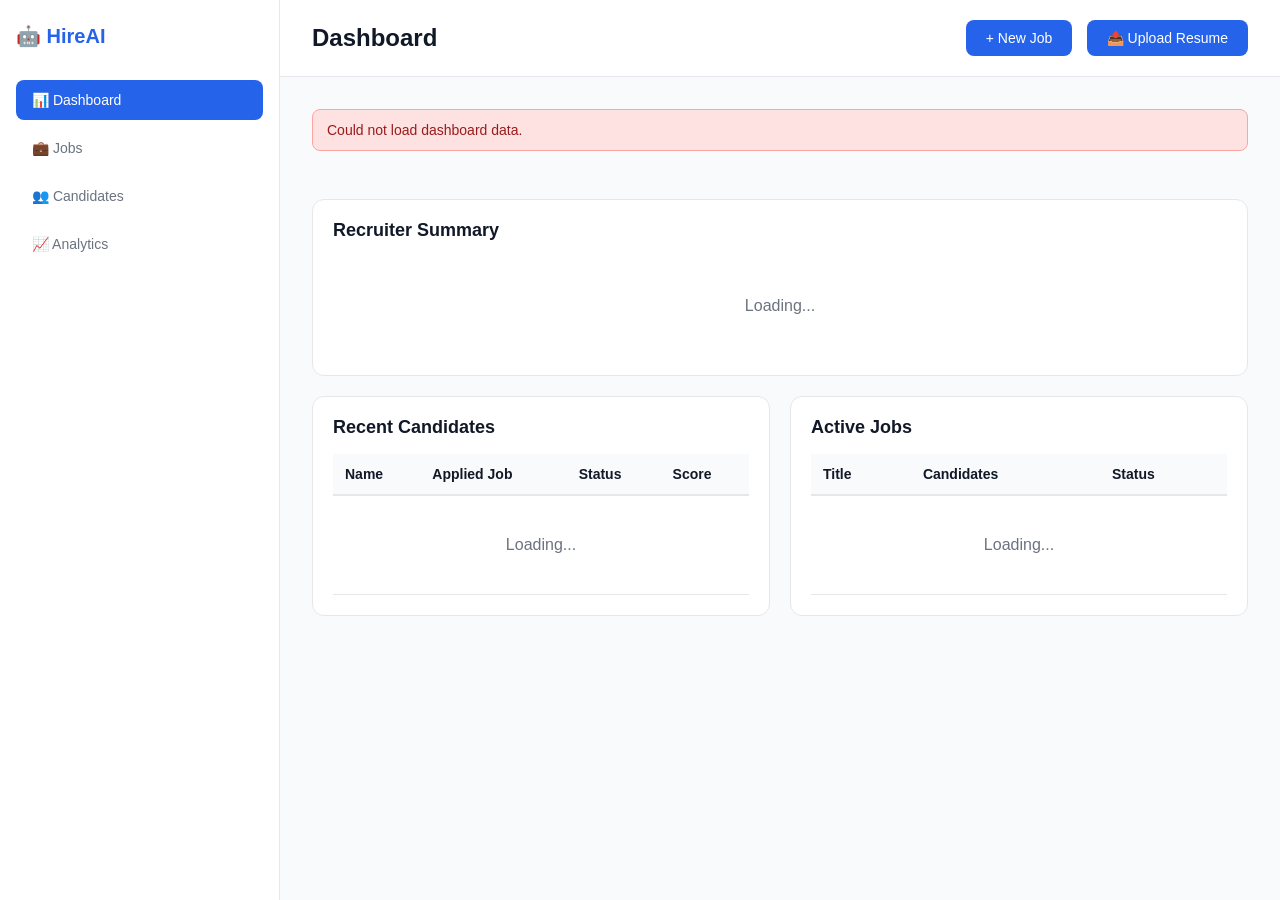
==== frontend.html @ be43b9a9 "Add recruiter dashboard, candidate database and REST API Turn the CLI screening agent into a web app" ====
<!DOCTYPE html>
<html lang="en">
<head>
    <meta charset="UTF-8">
    <meta name="viewport" content="width=device-width, initial-scale=1.0">
    <title>AI Recruiting Platform</title>
    <style>
        * {
            margin: 0;
            padding: 0;
            box-sizing: border-box;
        }

        :root {
            --primary: #2563eb;
            --bg: #f9fafb;
            --surface: #ffffff;
            --border: #e5e7eb;
            --text: #111827;
            --text-muted: #6b7280;
        }

        body {
            font-family: -apple-system, BlinkMacSystemFont, "Segoe UI", Roboto, sans-serif;
            background: var(--bg);
            color: var(--text);
        }

        .container {
            display: flex;
            min-height: 100vh;
        }

        .sidebar {
            width: 280px;
            background: var(--surface);
            border-right: 1px solid var(--border);
            padding: 24px 16px;
            overflow-y: auto;
        }

        .logo {
            font-size: 20px;
            font-weight: 700;
            color: var(--primary);
            margin-bottom: 32px;
        }

        .nav {
            list-style: none;
        }

        .nav-item {
            margin-bottom: 8px;
        }

        .nav-link {
            display: block;
            padding: 12px 16px;
            border-radius: 8px;
            color: var(--text-muted);
            text-decoration: none;
            cursor: pointer;
            transition: all 0.2s;
            font-size: 14px;
        }

        .nav-link:hover {
            background: var(--bg);
            color: var(--primary);
        }

        .nav-link.active {
            background: var(--primary);
            color: white;
        }

        .main {
            flex: 1;
            display: flex;
            flex-direction: column;
            overflow: hidden;
        }

        .header {
            background: var(--surface);
            border-bottom: 1px solid var(--border);
            padding: 20px 32px;
            display: flex;
            justify-content: space-between;
            align-items: center;
        }

        .header-title {
            font-size: 24px;
            font-weight: 600;
        }

        .content {
            flex: 1;
            padding: 32px;
            overflow-y: auto;
        }

        .card {
            background: var(--surface);
            border: 1px solid var(--border);
            border-radius: 12px;
            padding: 20px;
            margin-bottom: 20px;
        }

        .card-title {
            font-size: 18px;
            font-weight: 600;
            margin-bottom: 16px;
        }

        .metrics-grid {
            display: grid;
            grid-template-columns: repeat(auto-fit, minmax(200px, 1fr));
            gap: 16px;
            margin-bottom: 32px;
        }

        .metric {
            background: var(--surface);
            border: 1px solid var(--border);
            border-radius: 12px;
            padding: 20px;
            text-align: center;
        }

        .metric-value {
            font-size: 32px;
            font-weight: 700;
            color: var(--primary);
            margin: 8px 0;
        }

        .metric-label {
            font-size: 14px;
            color: var(--text-muted);
        }

        table {
            width: 100%;
            border-collapse: collapse;
        }

        thead {
            background: var(--bg);
            border-bottom: 2px solid var(--border);
        }

        th {
            padding: 12px;
            text-align: left;
            font-weight: 600;
            font-size: 14px;
        }

        td {
            padding: 12px;
            border-bottom: 1px solid var(--border);
        }

        button, .btn {
            padding: 10px 20px;
            border: none;
            border-radius: 8px;
            font-size: 14px;
            font-weight: 500;
            cursor: pointer;
            transition: all 0.2s;
        }

        .btn-primary {
            background: var(--primary);
            color: white;
        }

        .btn-primary:hover {
            background: #1e40af;
        }

        .btn-secondary {
            background: var(--bg);
            color: var(--text);
            border: 1px solid var(--border);
        }

        .btn-secondary:hover {
            background: var(--border);
        }

        .btn-sm {
            padding: 6px 12px;
            font-size: 12px;
        }

        .badge {
            display: inline-block;
            padding: 4px 12px;
            border-radius: 20px;
            font-size: 12px;
            font-weight: 600;
            background: #dbeafe;
            color: #0c2d6b;
        }

        .modal {
            display: none;
            position: fixed;
            z-index: 1000;
            left: 0;
            top: 0;
            width: 100%;
            height: 100%;
            background: rgba(0,0,0,0.5);
            align-items: center;
            justify-content: center;
        }

        .modal.active {
            display: flex;
        }

        .modal-content {
            background: var(--surface);
            border-radius: 12px;
            padding: 32px;
            max-width: 600px;
            width: 90%;
        }

        .modal-header {
            font-size: 20px;
            font-weight: 600;
            margin-bottom: 20px;
        }

        .form-group {
            margin-bottom: 20px;
        }

        label {
            display: block;
            font-size: 14px;
            font-weight: 500;
            margin-bottom: 8px;
        }

        input, select, textarea {
            width: 100%;
            padding: 10px;
            border: 1px solid var(--border);
            border-radius: 8px;
            font-size: 14px;
            font-family: inherit;
        }

        input:focus, select:focus, textarea:focus {
            outline: none;
            border-color: var(--primary);
            box-shadow: 0 0 0 3px rgba(37, 99, 235, 0.1);
        }

        /* Only the active section is rendered. Without this, every .view stacks
           in the scroll container and the router appears to do nothing. */
        .view {
            display: none;
        }

        .view.active {
            display: block;
        }

        .text-muted {
            color: var(--text-muted);
        }

        .empty-state {
            text-align: center;
            padding: 32px 16px;
        }

        .detail-grid {
            display: grid;
            grid-template-columns: 150px 1fr;
            gap: 8px 16px;
            font-size: 14px;
        }

        .detail-grid dt {
            font-weight: 600;
            color: var(--text-muted);
        }

        .section-head {
            display: flex;
            justify-content: space-between;
            align-items: center;
            gap: 16px;
            margin-bottom: 16px;
            flex-wrap: wrap;
        }

        .filter-bar {
            display: flex;
            gap: 12px;
            flex-wrap: wrap;
            margin-bottom: 16px;
        }

        .filter-bar input, .filter-bar select {
            width: auto;
            min-width: 160px;
            flex: 1 1 160px;
        }

        .skill-tag {
            display: inline-block;
            padding: 2px 8px;
            margin: 2px 2px 2px 0;
            border-radius: 12px;
            font-size: 11px;
            background: #e0e7ff;
            color: #3730a3;
        }

        .skill-tag.missing {
            background: #fee2e2;
            color: #991b1b;
        }

        .bar-row {
            margin-bottom: 12px;
        }

        .bar-label {
            display: flex;
            justify-content: space-between;
            font-size: 13px;
            margin-bottom: 4px;
        }

        .bar-track {
            height: 10px;
            background: var(--bg);
            border-radius: 5px;
            overflow: hidden;
        }

        .bar-fill {
            height: 100%;
            background: var(--primary);
            border-radius: 5px;
            transition: width 0.3s;
        }

        .two-col {
            display: grid;
            grid-template-columns: repeat(auto-fit, minmax(300px, 1fr));
            gap: 20px;
        }

        .score-pill {
            display: inline-block;
            min-width: 52px;
            text-align: center;
            padding: 4px 10px;
            border-radius: 20px;
            font-size: 12px;
            font-weight: 700;
            background: #e0e7ff;
            color: #3730a3;
        }

        .score-pill.high { background: #d1fae5; color: #065f46; }
        .score-pill.low { background: #fee2e2; color: #991b1b; }

        .alert {
            padding: 12px 14px;
            border-radius: 8px;
            font-size: 14px;
            margin-bottom: 16px;
            white-space: pre-wrap;
        }

        .alert-error {
            background: #fee2e2;
            border: 1px solid #fca5a5;
            color: #991b1b;
        }

        .alert-success {
            background: #d1fae5;
            border: 1px solid #6ee7b7;
            color: #065f46;
        }

        input.invalid, textarea.invalid {
            border-color: #ef4444;
        }

        button:disabled {
            opacity: 0.6;
            cursor: not-allowed;
        }

        .hidden {
            display: none !important;
        }

        .loading {
            text-align: center;
            padding: 40px 20px;
            color: var(--text-muted);
        }

        @media (max-width: 768px) {
            .sidebar {
                width: 70px;
            }

            .metrics-grid {
                grid-template-columns: repeat(2, 1fr);
            }
        }
    </style>
</head>
<body>
    <div class="container">
        <!-- Sidebar -->
        <div class="sidebar">
            <div class="logo">🤖 HireAI</div>
            <ul class="nav">
                <li class="nav-item">
                    <a class="nav-link active" data-view="dashboard">📊 Dashboard</a>
                </li>
                <li class="nav-item">
                    <a class="nav-link" data-view="jobs">💼 Jobs</a>
                </li>
                <li class="nav-item">
                    <a class="nav-link" data-view="candidates">👥 Candidates</a>
                </li>
                <li class="nav-item">
                    <a class="nav-link" data-view="analytics">📈 Analytics</a>
                </li>
            </ul>
        </div>

        <!-- Main Content -->
        <div class="main">
            <div class="header">
                <div class="header-title" id="page-title">Dashboard</div>
                <div>
                    <button class="btn btn-primary" onclick="openCreateJobModal()" style="margin-right: 10px;">+ New Job</button>
                    <button class="btn btn-primary" onclick="openUploadResumeModal()">📤 Upload Resume</button>
                </div>
            </div>

            <div class="content">
                <!-- Dashboard -->
                <div id="dashboard" class="view active">
                    <div class="metrics-grid" id="metrics-container">
                        <div class="loading">Loading...</div>
                    </div>

                    <div class="card">
                        <div class="card-title">Recruiter Summary</div>
                        <div id="recruiter-summary" class="loading">Loading...</div>
                    </div>

                    <div class="two-col">
                        <div class="card">
                            <div class="card-title">Recent Candidates</div>
                            <table>
                                <thead>
                                    <tr>
                                        <th>Name</th>
                                        <th>Applied Job</th>
                                        <th>Status</th>
                                        <th>Score</th>
                                    </tr>
                                </thead>
                                <tbody id="recent-candidates">
                                    <tr><td colspan="4" class="loading">Loading...</td></tr>
                                </tbody>
                            </table>
                        </div>

                        <div class="card">
                            <div class="card-title">Active Jobs</div>
                            <table>
                                <thead>
                                    <tr>
                                        <th>Title</th>
                                        <th>Candidates</th>
                                        <th>Status</th>
                                    </tr>
                                </thead>
                                <tbody id="dashboard-jobs">
                                    <tr><td colspan="3" class="loading">Loading...</td></tr>
                                </tbody>
                            </table>
                        </div>
                    </div>
                </div>

                <!-- Jobs -->
                <div id="jobs" class="view">
                    <div class="card">
                        <div class="section-head">
                            <div class="card-title" style="margin:0;">All Jobs</div>
                            <button class="btn btn-primary" onclick="openCreateJobModal()">+ Create New Job</button>
                        </div>
                        <table>
                            <thead>
                                <tr>
                                    <th>Title</th>
                                    <th>Description</th>
                                    <th>Candidates</th>
                                    <th>Status</th>
                                    <th>Created</th>
                                    <th>Actions</th>
                                </tr>
                            </thead>
                            <tbody id="jobs-list">
                                <tr><td colspan="6" class="loading">Loading...</td></tr>
                            </tbody>
                        </table>
                    </div>
                </div>

                <!-- Candidates -->
                <div id="candidates" class="view">
                    <div class="card">
                        <div class="section-head">
                            <div class="card-title" style="margin:0;">All Candidates</div>
                            <button class="btn btn-primary" onclick="openUploadResumeModal()">📤 Upload Resume</button>
                        </div>
                        <div class="filter-bar">
                            <input type="text" id="cand-search" placeholder="Search name, email or skill…" oninput="renderCandidates()">
                            <select id="cand-job-filter" onchange="renderCandidates()">
                                <option value="">All jobs</option>
                            </select>
                            <select id="cand-status-filter" onchange="renderCandidates()">
                                <option value="">All statuses</option>
                                <option value="Screened">Screened</option>
                                <option value="Shortlisted">Shortlisted</option>
                                <option value="Interview">Interview</option>
                                <option value="Offer">Offer</option>
                                <option value="Hired">Hired</option>
                                <option value="Rejected">Rejected</option>
                            </select>
                            <select id="cand-sort" onchange="renderCandidates()">
                                <option value="score">Sort: Score (high → low)</option>
                                <option value="name">Sort: Name (A → Z)</option>
                                <option value="recent">Sort: Most recent</option>
                            </select>
                        </div>
                        <table>
                            <thead>
                                <tr>
                                    <th>Name</th>
                                    <th>Email</th>
                                    <th>Applied Job</th>
                                    <th>Score</th>
                                    <th>Status</th>
                                    <th>Matched Skills</th>
                                    <th>Missing Skills</th>
                                    <th>Actions</th>
                                </tr>
                            </thead>
                            <tbody id="candidates-list">
                                <tr><td colspan="8" class="loading">Loading...</td></tr>
                            </tbody>
                        </table>
                    </div>
                </div>

                <!-- Analytics -->
                <div id="analytics" class="view">
                    <div class="metrics-grid" id="analytics-metrics">
                        <div class="loading">Loading...</div>
                    </div>

                    <div class="two-col">
                        <div class="card">
                            <div class="card-title">Score Distribution</div>
                            <div id="an-score-dist"><div class="loading">Loading...</div></div>
                        </div>
                        <div class="card">
                            <div class="card-title">Pipeline Distribution</div>
                            <div id="an-pipeline"><div class="loading">Loading...</div></div>
                        </div>
                        <div class="card">
                            <div class="card-title">Candidates by Job</div>
                            <div id="an-by-job"><div class="loading">Loading...</div></div>
                        </div>
                        <div class="card">
                            <div class="card-title">Most Common Skill Gaps</div>
                            <div id="an-skill-gaps"><div class="loading">Loading...</div></div>
                        </div>
                    </div>
                </div>
            </div>
        </div>
    </div>

    <!-- Modals -->
    <div id="create-job-modal" class="modal">
        <div class="modal-content">
            <div class="modal-header">Create New Job</div>
            <div class="form-group">
                <label>Job Title</label>
                <input type="text" id="job-title-input" placeholder="e.g., Senior Backend Engineer">
            </div>
            <div class="form-group">
                <label>Job Description</label>
                <textarea id="job-desc-input" rows="6" placeholder="Paste the full job description here..."></textarea>
            </div>
            <div id="job-form-error" class="alert alert-error hidden"></div>
            <div style="display: flex; gap: 10px; justify-content: flex-end;">
                <button class="btn btn-secondary" id="job-cancel-btn" onclick="closeModal('create-job-modal')">Cancel</button>
                <button class="btn btn-primary" id="job-submit-btn" onclick="createJob()">Create Job</button>
            </div>
        </div>
    </div>

    <div id="upload-resume-modal" class="modal">
        <div class="modal-content">
            <div class="modal-header">Upload Resume</div>
            <div class="form-group">
                <label>Select Job</label>
                <select id="upload-job-select">
                    <option value="">Loading...</option>
                </select>
            </div>
            <div class="form-group">
                <label>Resume File</label>
                <input type="file" id="resume-file-input" accept=".txt,.pdf,.docx">
            </div>
            <div id="upload-form-error" class="alert alert-error hidden"></div>
            <div style="display: flex; gap: 10px; justify-content: flex-end;">
                <button class="btn btn-secondary" id="upload-cancel-btn" onclick="closeModal('upload-resume-modal')">Cancel</button>
                <button class="btn btn-primary" id="upload-submit-btn" onclick="uploadResume()">Upload</button>
            </div>
        </div>
    </div>

    <div id="candidate-modal" class="modal">
        <div class="modal-content">
            <div class="modal-header">Candidate Profile</div>
            <div id="candidate-detail"><div class="loading">Loading…</div></div>
            <div style="display: flex; gap: 10px; justify-content: flex-end; margin-top: 24px;">
                <button class="btn btn-secondary" onclick="closeModal('candidate-modal')">Close</button>
            </div>
        </div>
    </div>

    <script>
        // Served from Flask -> same-origin relative path (no CORS involved).
        // Opened as file:// -> absolute fallback, which browsers block; we warn instead.
        const SERVED_OVER_HTTP = location.protocol === 'http:' || location.protocol === 'https:';
        const API_BASE = SERVED_OVER_HTTP ? `${location.origin}/api` : 'http://127.0.0.1:5000/api';

        document.addEventListener('DOMContentLoaded', () => {
            setupNavigation();
            showView('dashboard');
        });

        // Single source of truth for the router: title + render function per view.
        const ROUTES = {
            dashboard: { title: 'Dashboard', render: () => loadDashboard() },
            jobs: { title: 'Jobs', render: () => loadJobs() },
            candidates: { title: 'Candidates', render: () => loadCandidates() },
            analytics: { title: 'Analytics', render: () => loadAnalytics() }
        };

        function setupNavigation() {
            document.querySelectorAll('.nav-link').forEach(link => {
                link.addEventListener('click', (e) => {
                    // currentTarget, not target: the click may land on a child node.
                    showView(e.currentTarget.dataset.view);
                });
            });
        }

        function showView(viewName) {
            const route = ROUTES[viewName] ? viewName : 'dashboard';

            document.querySelectorAll('.view').forEach(v => v.classList.remove('active'));
            document.getElementById(route).classList.add('active');

            document.querySelectorAll('.nav-link').forEach(l => {
                l.classList.toggle('active', l.dataset.view === route);
            });

            document.getElementById('page-title').textContent = ROUTES[route].title;
            document.querySelector('.content').scrollTop = 0;

            ROUTES[route].render();
        }

        function escapeHtml(value) {
            return String(value ?? '').replace(/[&<>"']/g, c => (
                { '&': '&amp;', '<': '&lt;', '>': '&gt;', '"': '&quot;', "'": '&#39;' }[c]
            ));
        }

        function scorePill(score) {
            if (typeof score !== 'number' || Number.isNaN(score)) {
                return '<span class="text-muted">—</span>';
            }
            const cls = score >= 75 ? 'high' : (score < 50 ? 'low' : '');
            return `<span class="score-pill ${cls}">${score.toFixed(1)}</span>`;
        }

        function skillTags(skills, missing) {
            if (!skills || !skills.length) return '<span class="text-muted">—</span>';
            const shown = skills.slice(0, 3).map(s =>
                `<span class="skill-tag${missing ? ' missing' : ''}">${escapeHtml(s)}</span>`
            ).join('');
            const rest = skills.length > 3 ? ` <span class="text-muted">+${skills.length - 3}</span>` : '';
            return shown + rest;
        }

        function barChart(data, emptyMessage) {
            const entries = Object.entries(data || {}).filter(([, v]) => typeof v === 'number');
            if (!entries.length || entries.every(([, v]) => v === 0)) {
                return `<div class="empty-state text-muted">${emptyMessage}</div>`;
            }
            const max = Math.max(...entries.map(([, v]) => v)) || 1;
            return entries.map(([label, value]) => `
                <div class="bar-row">
                    <div class="bar-label"><span>${escapeHtml(label)}</span><strong>${value}</strong></div>
                    <div class="bar-track"><div class="bar-fill" style="width:${(value / max) * 100}%"></div></div>
                </div>
            `).join('');
        }

        function candidateScore(candidate) {
            const raw = candidate.latest_screening?.composite_score;
            return typeof raw === 'number' ? raw : null;
        }

        function openModal(modalId) {
            document.getElementById(modalId).classList.add('active');
        }

        function closeModal(modalId) {
            document.getElementById(modalId).classList.remove('active');
        }

        function openCreateJobModal() {
            clearJobFormError();
            setJobFormBusy(false);
            openModal('create-job-modal');
        }

        function openUploadResumeModal() {
            clearUploadError();
            setUploadBusy(false);
            openModal('upload-resume-modal');
            loadJobsForModal();
        }

        // ---- Dashboard -------------------------------------------------------
        async function loadDashboard() {
            const metrics = document.getElementById('metrics-container');
            try {
                const [data, candidates, jobs] = await Promise.all([
                    fetch(`${API_BASE}/analytics/dashboard`).then(r => r.json()),
                    fetch(`${API_BASE}/candidates`).then(r => r.json()),
                    fetch(`${API_BASE}/jobs`).then(r => r.json())
                ]);

                metrics.innerHTML = [
                    ['Total Screened', data.total_screened],
                    ['Shortlisted', data.shortlisted],
                    ['In Interview', data.in_interview],
                    ['Hired', data.hired]
                ].map(([label, value]) => `
                    <div class="metric">
                        <div class="metric-label">${label}</div>
                        <div class="metric-value">${value}</div>
                    </div>
                `).join('');

                const openJobs = jobs.filter(j => j.status === 'Open').length;
                document.getElementById('recruiter-summary').className = '';
                document.getElementById('recruiter-summary').innerHTML = data.total_screened === 0
                    ? 'No candidates screened yet. Create a job, then upload resumes to get started.'
                    : `<strong>${data.total_screened}</strong> candidate(s) screened across
                       <strong>${jobs.length}</strong> job(s) (${openJobs} open).
                       Average screening score is <strong>${data.average_score.toFixed(1)}/100</strong>,
                       with a shortlist rate of <strong>${data.shortlist_rate ?? 0}%</strong>.
                       <strong>${data.offers}</strong> offer(s) out and
                       <strong>${data.hired}</strong> hire(s) made.`;

                const recent = [...candidates]
                    .sort((a, b) => new Date(b.created_at) - new Date(a.created_at))
                    .slice(0, 5);

                document.getElementById('recent-candidates').innerHTML = recent.length ? recent.map(c => `
                    <tr>
                        <td><strong>${escapeHtml(c.name)}</strong></td>
                        <td>${escapeHtml(c.job_title || '—')}</td>
                        <td><span class="badge">${escapeHtml(c.status || 'Screened')}</span></td>
                        <td>${scorePill(candidateScore(c))}</td>
                    </tr>
                `).join('') : '<tr><td colspan="4" class="empty-state text-muted">No candidates yet</td></tr>';

                document.getElementById('dashboard-jobs').innerHTML = jobs.length ? jobs.slice(0, 5).map(j => `
                    <tr>
                        <td><strong>${escapeHtml(j.title)}</strong></td>
                        <td>${j.candidates_count}</td>
                        <td><span class="badge">${escapeHtml(j.status)}</span></td>
                    </tr>
                `).join('') : '<tr><td colspan="3" class="empty-state text-muted">No jobs yet</td></tr>';
            } catch (err) {
                console.error('Dashboard load failed:', err);
                metrics.innerHTML = '<div class="alert alert-error">Could not load dashboard data.</div>';
            }
        }

        // ---- Jobs ------------------------------------------------------------
        async function loadJobs() {
            const tbody = document.getElementById('jobs-list');
            tbody.innerHTML = '<tr><td colspan="6" class="loading">Loading…</td></tr>';
            try {
                const jobs = await fetch(`${API_BASE}/jobs`).then(r => r.json());

                tbody.innerHTML = jobs.length ? jobs.map(job => {
                    const desc = (job.description || '').replace(/\s+/g, ' ').trim();
                    const short = desc.length > 90 ? desc.slice(0, 90) + '…' : (desc || '—');
                    return `
                        <tr>
                            <td><strong>${escapeHtml(job.title)}</strong></td>
                            <td class="text-muted" title="${escapeHtml(desc)}">${escapeHtml(short)}</td>
                            <td>${job.candidates_count}</td>
                            <td><span class="badge">${escapeHtml(job.status)}</span></td>
                            <td>${new Date(job.created_at).toLocaleDateString()}</td>
                            <td><button class="btn btn-sm btn-secondary" onclick="viewJob(${job.id})">View</button></td>
                        </tr>
                    `;
                }).join('') : '<tr><td colspan="6" class="empty-state text-muted">No jobs yet. Use “Create New Job” to add one.</td></tr>';
            } catch (err) {
                console.error('Jobs load failed:', err);
                tbody.innerHTML = '<tr><td colspan="6" class="alert alert-error">Could not load jobs.</td></tr>';
            }
        }

        function viewJob(jobId) {
            document.getElementById('cand-job-filter').value = String(jobId);
            showView('candidates');
        }

        const PIPELINE_STATUSES = ['Screened', 'Shortlisted', 'Interview', 'Offer', 'Hired', 'Rejected'];

        async function viewCandidate(candidateId) {
            const body = document.getElementById('candidate-detail');
            body.innerHTML = '<div class="loading">Loading…</div>';
            openModal('candidate-modal');
            try {
                const c = await fetch(`${API_BASE}/candidates/${candidateId}`).then(r => r.json());
                const s = c.latest_screening || {};
                const education = (c.education || [])
                    .map(e => [e.degree, e.field, e.institution].filter(Boolean).join(', '))
                    .filter(Boolean).join(' · ') || '—';

                body.innerHTML = `
                    <dl class="detail-grid">
                        <dt>Name</dt><dd><strong>${escapeHtml(c.name)}</strong></dd>
                        <dt>Email</dt><dd>${escapeHtml(c.email || '—')}</dd>
                        <dt>Phone</dt><dd>${escapeHtml((c.phone || '—').trim())}</dd>
                        <dt>Applied job</dt><dd>${escapeHtml(c.job_title || '—')}</dd>
                        <dt>Experience</dt><dd>${c.experience_years || 0} years</dd>
                        <dt>Education</dt><dd>${escapeHtml(education)}</dd>
                        <dt>Overall score</dt><dd>${scorePill(typeof s.composite_score === 'number' ? s.composite_score : null)}</dd>
                        <dt>Matched skills</dt><dd>${skillTags(s.matched_skills, false)}</dd>
                        <dt>Missing skills</dt><dd>${skillTags(s.missing_skills, true)}</dd>
                    </dl>
                    ${s.reasoning ? `
                        <div class="card" style="margin-top:20px;">
                            <div class="card-title" style="font-size:14px;">AI-generated analysis</div>
                            <div>${escapeHtml(s.reasoning)}</div>
                        </div>` : ''}
                    <div class="form-group" style="margin-top:20px;">
                        <label>Pipeline status</label>
                        <select id="cand-status-select" onchange="updateCandidateStatus(${c.id}, this.value)">
                            ${PIPELINE_STATUSES.map(st =>
                                `<option value="${st}"${st === c.status ? ' selected' : ''}>${st}</option>`
                            ).join('')}
                        </select>
                    </div>
                    ${c.resume_filename ? `
                        <a class="btn btn-secondary" style="text-decoration:none;display:inline-block;"
                           href="${API_BASE}/candidates/${c.id}/resume">⬇ Download resume</a>` : ''}
                `;
            } catch (err) {
                console.error('Candidate load failed:', err);
                body.innerHTML = '<div class="alert alert-error">Could not load this candidate.</div>';
            }
        }

        async function updateCandidateStatus(candidateId, status) {
            try {
                const res = await fetch(`${API_BASE}/candidates/${candidateId}`, {
                    method: 'PUT',
                    headers: { 'Content-Type': 'application/json' },
                    body: JSON.stringify({ status })
                });
                const payload = await res.json().catch(() => ({}));
                if (!res.ok) throw new Error(payload.error || `Status ${res.status}`);

                showToast(`Status updated to ${status}.`);
                await loadCandidates();
            } catch (err) {
                console.error('Status update failed:', err);
                showToast(`Could not update status: ${err.message}`);
            }
        }

        // ---- Candidates ------------------------------------------------------
        let candidatesCache = [];

        async function loadCandidates() {
            const tbody = document.getElementById('candidates-list');
            tbody.innerHTML = '<tr><td colspan="8" class="loading">Loading…</td></tr>';
            try {
                const [candidates, jobs] = await Promise.all([
                    fetch(`${API_BASE}/candidates`).then(r => r.json()),
                    fetch(`${API_BASE}/jobs`).then(r => r.json())
                ]);
                candidatesCache = candidates;

                const jobFilter = document.getElementById('cand-job-filter');
                const previous = jobFilter.value;
                jobFilter.innerHTML = '<option value="">All jobs</option>' +
                    jobs.map(j => `<option value="${j.id}">${escapeHtml(j.title)}</option>`).join('');
                jobFilter.value = previous;

                renderCandidates();
            } catch (err) {
                console.error('Candidates load failed:', err);
                tbody.innerHTML = '<tr><td colspan="8" class="alert alert-error">Could not load candidates.</td></tr>';
            }
        }

        function renderCandidates() {
            const term = document.getElementById('cand-search').value.trim().toLowerCase();
            const jobId = document.getElementById('cand-job-filter').value;
            const status = document.getElementById('cand-status-filter').value;
            const sort = document.getElementById('cand-sort').value;

            let rows = candidatesCache.filter(c => {
                if (jobId && String(c.job_id) !== jobId) return false;
                if (status && c.status !== status) return false;
                if (!term) return true;
                const haystack = [c.name, c.email, ...(c.skills || [])].join(' ').toLowerCase();
                return haystack.includes(term);
            });

            rows.sort((a, b) => {
                if (sort === 'name') return (a.name || '').localeCompare(b.name || '');
                if (sort === 'recent') return new Date(b.created_at) - new Date(a.created_at);
                return (candidateScore(b) ?? -1) - (candidateScore(a) ?? -1);
            });

            const tbody = document.getElementById('candidates-list');
            if (!rows.length) {
                const message = candidatesCache.length
                    ? 'No candidates match these filters.'
                    : 'No candidates yet. Upload a resume to get started.';
                tbody.innerHTML = `<tr><td colspan="8" class="empty-state text-muted">${message}</td></tr>`;
                return;
            }

            tbody.innerHTML = rows.map(c => {
                const screening = c.latest_screening || {};
                return `
                    <tr>
                        <td><strong>${escapeHtml(c.name)}</strong><br><span class="text-muted" style="font-size:12px;">${c.experience_years || 0} yrs</span></td>
                        <td>${escapeHtml(c.email || '—')}</td>
                        <td>${escapeHtml(c.job_title || '—')}</td>
                        <td>${scorePill(candidateScore(c))}</td>
                        <td><span class="badge">${escapeHtml(c.status || 'Screened')}</span></td>
                        <td>${skillTags(screening.matched_skills, false)}</td>
                        <td>${skillTags(screening.missing_skills, true)}</td>
                        <td style="white-space:nowrap;">
                            ${candidateScore(c) === null && c.job_id
                                ? `<button class="btn btn-sm btn-primary" onclick="scoreFromList(this, ${c.id}, ${c.job_id})">Score</button> `
                                : ''}
                            <button class="btn btn-sm btn-secondary" onclick="viewCandidate(${c.id})">View</button>
                        </td>
                    </tr>
                `;
            }).join('');
        }

        // ---- Analytics -------------------------------------------------------
        async function loadAnalytics() {
            const metrics = document.getElementById('analytics-metrics');
            try {
                const data = await fetch(`${API_BASE}/analytics/dashboard`).then(r => r.json());

                metrics.innerHTML = [
                    ['Total Screened', data.total_screened],
                    ['Average Score', data.average_score.toFixed(1)],
                    ['Shortlist Rate', `${data.shortlist_rate ?? 0}%`],
                    ['Offers', data.offers],
                    ['Hired', data.hired],
                    ['Rejected', data.rejected]
                ].map(([label, value]) => `
                    <div class="metric">
                        <div class="metric-label">${label}</div>
                        <div class="metric-value">${value}</div>
                    </div>
                `).join('');

                document.getElementById('an-score-dist').innerHTML =
                    barChart(data.score_distribution, 'No screening results yet.');
                document.getElementById('an-pipeline').innerHTML =
                    barChart(data.pipeline_stages, 'No candidates yet.');
                document.getElementById('an-by-job').innerHTML =
                    barChart(data.candidates_by_job, 'No jobs yet.');
                document.getElementById('an-skill-gaps').innerHTML =
                    barChart(data.skill_gaps, 'No skill gaps recorded yet.');
            } catch (err) {
                console.error('Analytics load failed:', err);
                metrics.innerHTML = '<div class="alert alert-error">Could not load analytics.</div>';
            }
        }

        async function loadJobsForModal() {
            try {
                const res = await fetch(`${API_BASE}/jobs`);
                const jobs = await res.json();

                const html = jobs.map(j => `<option value="${j.id}">${j.title}</option>`).join('');
                document.getElementById('upload-job-select').innerHTML = '<option value="">Select a job...</option>' + html;
            } catch (err) {
                console.error(err);
            }
        }

        function showJobFormError(message) {
            const box = document.getElementById('job-form-error');
            box.className = 'alert alert-error';
            box.textContent = message;
        }

        function clearJobFormError() {
            const box = document.getElementById('job-form-error');
            box.className = 'alert alert-error hidden';
            box.textContent = '';
            document.getElementById('job-title-input').classList.remove('invalid');
            document.getElementById('job-desc-input').classList.remove('invalid');
        }

        function setJobFormBusy(busy) {
            const submit = document.getElementById('job-submit-btn');
            const cancel = document.getElementById('job-cancel-btn');
            submit.disabled = busy;
            cancel.disabled = busy;
            submit.textContent = busy ? 'Creating…' : 'Create Job';
        }

        async function createJob() {
            const titleEl = document.getElementById('job-title-input');
            const descEl = document.getElementById('job-desc-input');
            const title = titleEl.value.trim();
            const description = descEl.value.trim();

            clearJobFormError();

            const missing = [];
            if (!title) { missing.push('Job Title'); titleEl.classList.add('invalid'); }
            if (!description) { missing.push('Job Description'); descEl.classList.add('invalid'); }
            if (missing.length) {
                showJobFormError(`Please fill in: ${missing.join(' and ')}.`);
                (title ? descEl : titleEl).focus();
                return;
            }

            if (!SERVED_OVER_HTTP) {
                showJobFormError(
                    'This page was opened directly from disk (file://), so the browser blocks ' +
                    'requests to the backend.\n\nStart the backend with "python app.py" and open ' +
                    'http://127.0.0.1:5000 instead.'
                );
                return;
            }

            setJobFormBusy(true);
            try {
                const res = await fetch(`${API_BASE}/jobs`, {
                    method: 'POST',
                    headers: { 'Content-Type': 'application/json' },
                    body: JSON.stringify({ title, description_text: description })
                });

                // Read the body once; the API returns JSON for both success and error.
                const payload = await res.json().catch(() => ({}));

                if (!res.ok) {
                    throw new Error(payload.error || `Request failed with status ${res.status}`);
                }

                closeModal('create-job-modal');
                titleEl.value = '';
                descEl.value = '';
                clearJobFormError();
                showToast(`Job "${payload.title}" created successfully.`);

                await loadJobs();
                await loadDashboard();
            } catch (err) {
                console.error('Create job failed:', err);
                const detail = err instanceof TypeError
                    ? `Could not reach the backend at ${API_BASE}. Is "python app.py" running?`
                    : err.message;
                showJobFormError(`Could not create job. ${detail}`);
            } finally {
                setJobFormBusy(false);
            }
        }

        async function screenCandidate(candidateId, jobId) {
            try {
                const res = await fetch(`${API_BASE}/screen/${candidateId}/${jobId}`, { method: 'POST' });
                const data = await res.json().catch(() => ({}));
                if (!res.ok) {
                    return { ok: false, error: data.error || `Server returned ${res.status}.` };
                }
                return { ok: true, score: Number(data.composite_score) };
            } catch (err) {
                console.error('Screening request failed:', err);
                return { ok: false, error: 'The server did not respond.' };
            }
        }

        async function scoreFromList(button, candidateId, jobId) {
            button.disabled = true;
            button.textContent = 'Scoring…';
            const result = await screenCandidate(candidateId, jobId);
            if (result.ok) {
                showToast(`Scored: ${result.score.toFixed(1)}/100.`);
                await loadCandidates();
            } else {
                showToast(`Scoring failed: ${result.error}`, true);
                button.disabled = false;
                button.textContent = 'Score';
            }
        }

        function showToast(message, isError = false) {
            const el = document.createElement('div');
            el.className = isError ? 'alert alert-error' : 'alert alert-success';
            el.textContent = message;
            el.style.cssText += 'position:fixed;top:20px;right:20px;z-index:2000;max-width:380px;box-shadow:0 8px 20px rgba(0,0,0,0.15);';
            document.body.appendChild(el);
            setTimeout(() => el.remove(), isError ? 8000 : 4000);
        }

        function showUploadError(message) {
            const box = document.getElementById('upload-form-error');
            box.className = 'alert alert-error';
            box.textContent = message;
        }

        function clearUploadError() {
            const box = document.getElementById('upload-form-error');
            box.className = 'alert alert-error hidden';
            box.textContent = '';
            document.getElementById('upload-job-select').classList.remove('invalid');
            document.getElementById('resume-file-input').classList.remove('invalid');
        }

        function setUploadBusy(busy, label) {
            const submit = document.getElementById('upload-submit-btn');
            const cancel = document.getElementById('upload-cancel-btn');
            submit.disabled = busy;
            cancel.disabled = busy;
            submit.textContent = busy ? (label || 'Uploading…') : 'Upload';
        }

        const MAX_RESUME_BYTES = 10 * 1024 * 1024;

        async function uploadResume() {
            const jobSelect = document.getElementById('upload-job-select');
            const fileInput = document.getElementById('resume-file-input');
            const jobId = jobSelect.value;
            const file = fileInput.files[0];

            clearUploadError();

            const missing = [];
            if (!jobId) { missing.push('a job'); jobSelect.classList.add('invalid'); }
            if (!file) { missing.push('a resume file'); fileInput.classList.add('invalid'); }
            if (missing.length) {
                showUploadError(`Please select ${missing.join(' and ')}.`);
                return;
            }

            if (file.size > MAX_RESUME_BYTES) {
                fileInput.classList.add('invalid');
                showUploadError(`"${file.name}" is ${(file.size / 1048576).toFixed(1)} MB. The limit is 10 MB.`);
                return;
            }

            if (!SERVED_OVER_HTTP) {
                showUploadError(
                    'This page was opened directly from disk (file://), so the browser blocks ' +
                    'requests to the backend.\n\nStart the backend with "python app.py" and open ' +
                    'http://127.0.0.1:5000 instead.'
                );
                return;
            }

            const formData = new FormData();
            formData.append('resume', file);

            setUploadBusy(true);
            try {
                const res = await fetch(`${API_BASE}/candidates?job_id=${encodeURIComponent(jobId)}`, {
                    method: 'POST',
                    body: formData
                });

                const payload = await res.json().catch(() => ({}));

                if (res.status === 409) {
                    const dup = payload.existing_candidate || {};
                    throw new Error(
                        `${dup.name || 'This candidate'} has already been added for this job ` +
                        `(status: ${dup.status || 'unknown'}).`
                    );
                }

                if (!res.ok) {
                    throw new Error(payload.error || `Request failed with status ${res.status}`);
                }

                // Score the new candidate against the job so the dashboard shows a result.
                setUploadBusy(true, 'Screening…');
                const screening = await screenCandidate(payload.id, jobId);

                closeModal('upload-resume-modal');
                fileInput.value = '';
                jobSelect.value = '';
                clearUploadError();
                if (screening.ok) {
                    showToast(`${payload.name} added. Score: ${screening.score.toFixed(1)}/100.`);
                } else {
                    showToast(
                        `${payload.name} was added, but scoring failed: ${screening.error} ` +
                        'Use "Score" in the Candidates list to retry.',
                        true
                    );
                }

                await loadCandidates();
                await loadDashboard();
            } catch (err) {
                console.error('Upload failed:', err);
                const detail = err instanceof TypeError
                    ? `Could not reach the backend at ${API_BASE}. Is "python app.py" running?`
                    : err.message;
                showUploadError(`Could not upload resume. ${detail}`);
            } finally {
                setUploadBusy(false);
            }
        }
    </script>
</body>
</html>
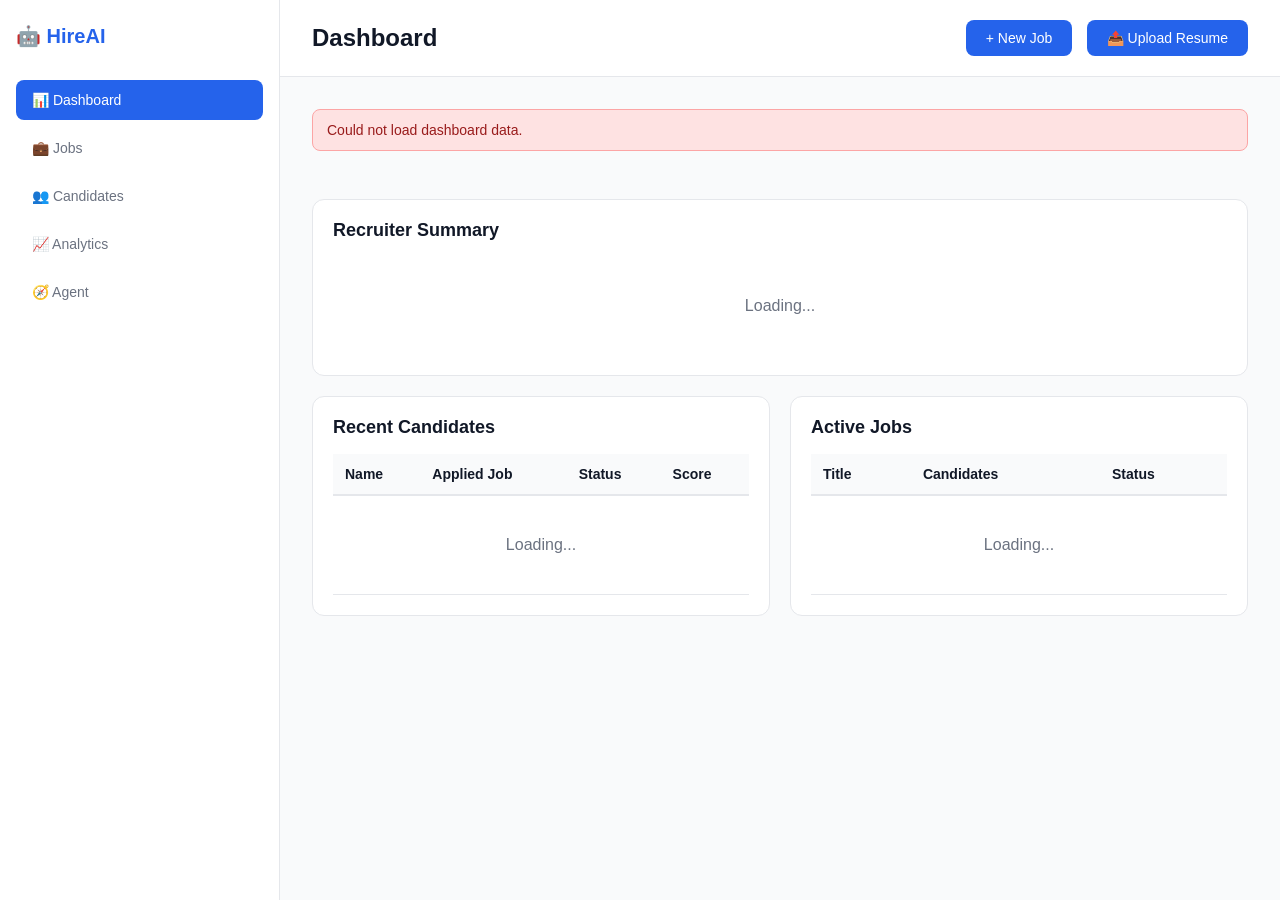
==== commit 654fd11d: "Add an Agent panel to the dashboard Ask the agent, see the proposed shortlist with each candidate's " ====
--- a/frontend.html
+++ b/frontend.html
@@ -447,6 +447,9 @@
                 </li>
                 <li class="nav-item">
                     <a class="nav-link" data-view="analytics">📈 Analytics</a>
+                </li>
+                <li class="nav-item">
+                    <a class="nav-link" data-view="agent">🧭 Agent</a>
                 </li>
             </ul>
         </div>
@@ -606,6 +609,30 @@
                         </div>
                     </div>
                 </div>
+
+                <!-- Agent: ask, review the proposed shortlist, approve or reject -->
+                <div id="agent" class="view">
+                    <div class="card">
+                        <div class="card-title">Ask the agent</div>
+                        <div class="form-group">
+                            <label>Job (needed for a shortlist)</label>
+                            <select id="agent-job-select"><option value="">Loading...</option></select>
+                        </div>
+                        <div class="form-group">
+                            <label>Request</label>
+                            <textarea id="agent-request" rows="2" maxlength="500"
+                                      placeholder="e.g., Shortlist the top 3 candidates with Python and Docker"></textarea>
+                        </div>
+                        <button class="btn btn-primary" id="agent-run-btn" onclick="runAgent()">Run</button>
+                        <div id="agent-error" class="alert alert-error hidden" style="margin-top: 12px;"></div>
+                    </div>
+                    <div class="card hidden" id="agent-result">
+                        <div class="card-title">Result</div>
+                        <div id="agent-message"></div>
+                        <div id="agent-steps" class="text-muted" style="font-size: 12px; margin: 8px 0;"></div>
+                        <div id="agent-proposal"></div>
+                    </div>
+                </div>
             </div>
         </div>
     </div>
@@ -677,7 +704,8 @@
             dashboard: { title: 'Dashboard', render: () => loadDashboard() },
             jobs: { title: 'Jobs', render: () => loadJobs() },
             candidates: { title: 'Candidates', render: () => loadCandidates() },
-            analytics: { title: 'Analytics', render: () => loadAnalytics() }
+            analytics: { title: 'Analytics', render: () => loadAnalytics() },
+            agent: { title: 'Agent', render: () => loadAgent() }
         };
 
         function setupNavigation() {
@@ -709,6 +737,106 @@
             return String(value ?? '').replace(/[&<>"']/g, c => (
                 { '&': '&amp;', '<': '&lt;', '>': '&gt;', '"': '&quot;', "'": '&#39;' }[c]
             ));
+        }
+
+        // --- Agent ------------------------------------------------------------------
+        // The agent proposes; only these buttons (POST /api/agent/approve) save a shortlist.
+        let agentThreadId = null;
+
+        async function loadAgent() {
+            const select = document.getElementById('agent-job-select');
+            try {
+                const jobs = await fetch(`${API_BASE}/jobs`).then(r => r.json());
+                select.innerHTML = '<option value="">No job</option>' +
+                    jobs.map(j => `<option value="${j.id}">${escapeHtml(j.title)}</option>`).join('');
+            } catch (e) {
+                select.innerHTML = '<option value="">No job</option>';
+            }
+        }
+
+        function showAgentError(message) {
+            const box = document.getElementById('agent-error');
+            box.textContent = message || '';
+            box.classList.toggle('hidden', !message);
+        }
+
+        function renderAgentResult(body) {
+            document.getElementById('agent-result').classList.remove('hidden');
+            document.getElementById('agent-message').innerHTML =
+                `<span class="badge">${escapeHtml(body.status)}</span> ${escapeHtml(body.message)}`;
+            const steps = (body.steps || []).map(s => s.type === 'tool'
+                ? `${escapeHtml(s.tool)}${s.ok ? '' : ' (error: ' + escapeHtml(s.error) + ')'}`
+                : `refused: ${escapeHtml(s.error)}`);
+            document.getElementById('agent-steps').innerHTML = steps.length ? 'Steps: ' + steps.join(' → ') : '';
+
+            const target = document.getElementById('agent-proposal');
+            const proposal = body.proposal;
+            if (!proposal) { target.innerHTML = ''; return; }
+            const rows = proposal.entries.map(e => `
+                <tr>
+                    <td><strong>${escapeHtml(e.candidate_name)}</strong><br>
+                        <span class="text-muted" style="font-size:12px;">score: ${escapeHtml(e.score_source)}</span></td>
+                    <td>${scorePill(e.composite_score)}</td>
+                    <td>${(e.citations || []).map(c => `<div style="font-size:12px; margin-bottom:6px;">
+                        <span class="text-muted">${escapeHtml(c.section)} [${c.char_start}-${c.char_end}]</span><br>
+                        ${escapeHtml(c.text)}</div>`).join('') || '<span class="text-muted">—</span>'}</td>
+                </tr>`).join('');
+            const decided = body.shortlist
+                ? `<div class="alert">Approved by ${escapeHtml(body.shortlist.approved_by)} at ${escapeHtml(body.shortlist.approved_at)} UTC</div>`
+                : '';
+            const pending = body.status === 'pending_approval';
+            target.innerHTML = `
+                ${proposal.note ? `<p class="text-muted">Agent note: ${escapeHtml(proposal.note)}</p>` : ''}
+                <table><thead><tr><th>Candidate</th><th>Score</th><th>Cited passages</th></tr></thead>
+                <tbody>${rows}</tbody></table>
+                ${decided}
+                ${pending ? `
+                <div class="form-group" style="margin-top: 12px;">
+                    <label>Reviewer</label><input type="text" id="agent-reviewer" maxlength="255" placeholder="Your name">
+                </div>
+                <div class="form-group"><label>Note (optional)</label><input type="text" id="agent-note" maxlength="2000"></div>
+                <button class="btn btn-primary" onclick="decideShortlist('approve')">Approve</button>
+                <button class="btn btn-secondary" onclick="decideShortlist('reject')">Reject</button>` : ''}`;
+        }
+
+        async function runAgent() {
+            showAgentError('');
+            const button = document.getElementById('agent-run-btn');
+            const jobId = document.getElementById('agent-job-select').value;
+            const payload = { request: document.getElementById('agent-request').value };
+            if (jobId) payload.job_id = parseInt(jobId, 10);
+            button.disabled = true;
+            try {
+                const res = await fetch(`${API_BASE}/agent/run`, {
+                    method: 'POST', headers: { 'Content-Type': 'application/json' }, body: JSON.stringify(payload)
+                });
+                const body = await res.json();
+                if (!res.ok) { showAgentError(body.error || 'The agent could not run.'); return; }
+                agentThreadId = body.thread_id;
+                renderAgentResult(body);
+            } catch (e) {
+                showAgentError(`Could not reach the backend at ${API_BASE}.`);
+            } finally {
+                button.disabled = false;
+            }
+        }
+
+        async function decideShortlist(decision) {
+            showAgentError('');
+            const reviewer = document.getElementById('agent-reviewer').value.trim();
+            if (!reviewer) { showAgentError('Enter your name as the reviewer.'); return; }
+            const note = document.getElementById('agent-note').value.trim() || null;
+            try {
+                const res = await fetch(`${API_BASE}/agent/approve/${encodeURIComponent(agentThreadId)}`, {
+                    method: 'POST', headers: { 'Content-Type': 'application/json' },
+                    body: JSON.stringify({ decision, reviewer, note })
+                });
+                const body = await res.json();
+                if (!res.ok) { showAgentError(body.error || 'The decision was not recorded.'); return; }
+                renderAgentResult(body);
+            } catch (e) {
+                showAgentError(`Could not reach the backend at ${API_BASE}.`);
+            }
         }
 
         function scorePill(score) {
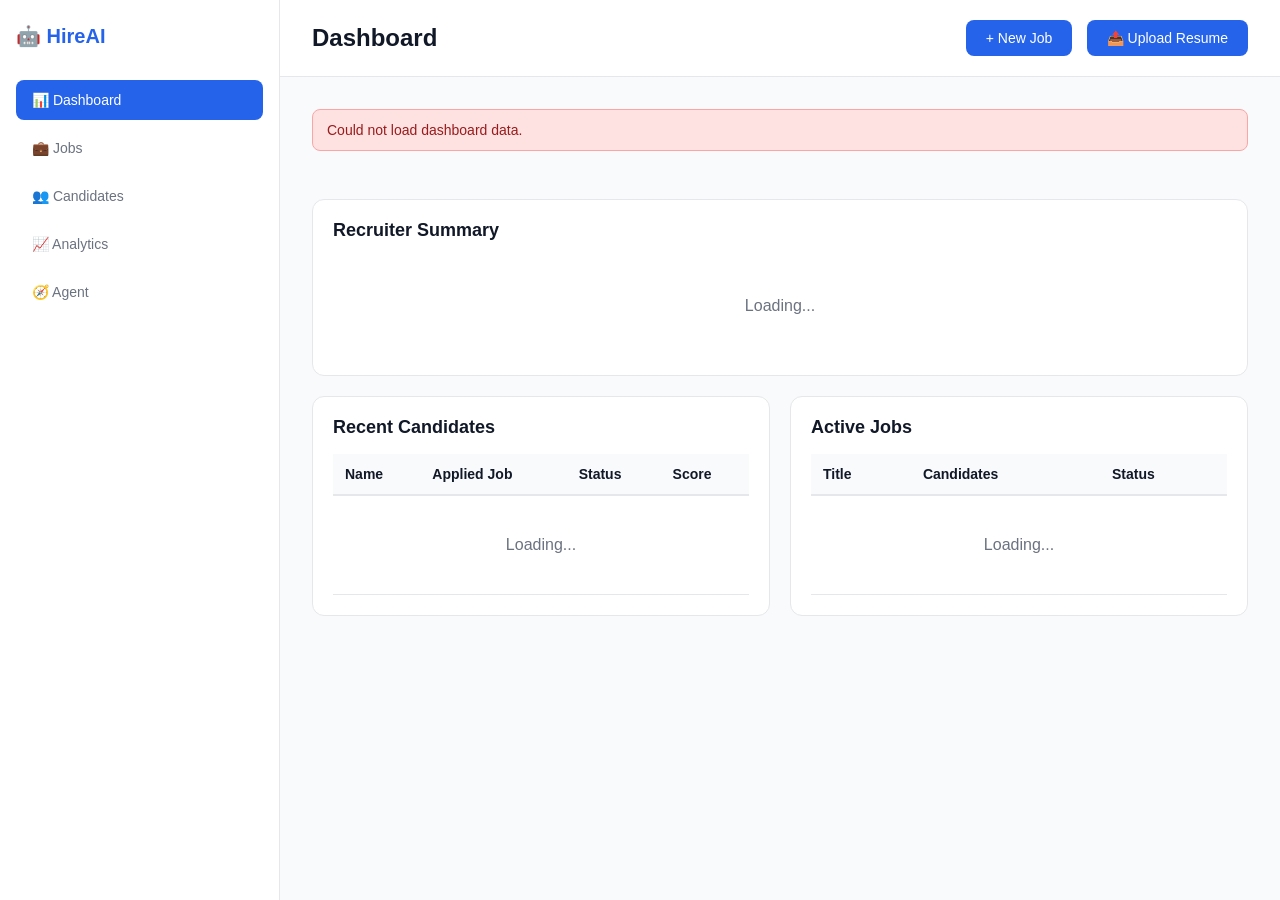
==== commit df7cae0d: "Catch more score claims in model text; show only fixed step labels The score-text check now also cat" ====
--- a/frontend.html
+++ b/frontend.html
@@ -764,9 +764,12 @@
             document.getElementById('agent-result').classList.remove('hidden');
             document.getElementById('agent-message').innerHTML =
                 `<span class="badge">${escapeHtml(body.status)}</span> ${escapeHtml(body.message)}`;
+            // Step errors can carry model-written text, so only fixed labels are shown here.
+            const tools = ['search_candidates', 'get_candidate_profile', 'score_candidate', 'compare_candidates',
+                           'skill_gap_report'];
             const steps = (body.steps || []).map(s => s.type === 'tool'
-                ? `${escapeHtml(s.tool)}${s.ok ? '' : ' (error: ' + escapeHtml(s.error) + ')'}`
-                : `refused: ${escapeHtml(s.error)}`);
+                ? `${tools.includes(s.tool) ? s.tool : 'unknown tool'}${s.ok ? '' : ' (failed)'}`
+                : 'reply refused');
             document.getElementById('agent-steps').innerHTML = steps.length ? 'Steps: ' + steps.join(' → ') : '';
 
             const target = document.getElementById('agent-proposal');
@@ -826,6 +829,9 @@
             const reviewer = document.getElementById('agent-reviewer').value.trim();
             if (!reviewer) { showAgentError('Enter your name as the reviewer.'); return; }
             const note = document.getElementById('agent-note').value.trim() || null;
+            // One decision per run: both buttons stay disabled while it is in flight.
+            const buttons = document.querySelectorAll('#agent-proposal button');
+            buttons.forEach(b => { b.disabled = true; });
             try {
                 const res = await fetch(`${API_BASE}/agent/approve/${encodeURIComponent(agentThreadId)}`, {
                     method: 'POST', headers: { 'Content-Type': 'application/json' },
@@ -836,6 +842,8 @@
                 renderAgentResult(body);
             } catch (e) {
                 showAgentError(`Could not reach the backend at ${API_BASE}.`);
+            } finally {
+                buttons.forEach(b => { b.disabled = false; });  // no-op once the result replaced them
             }
         }
 
